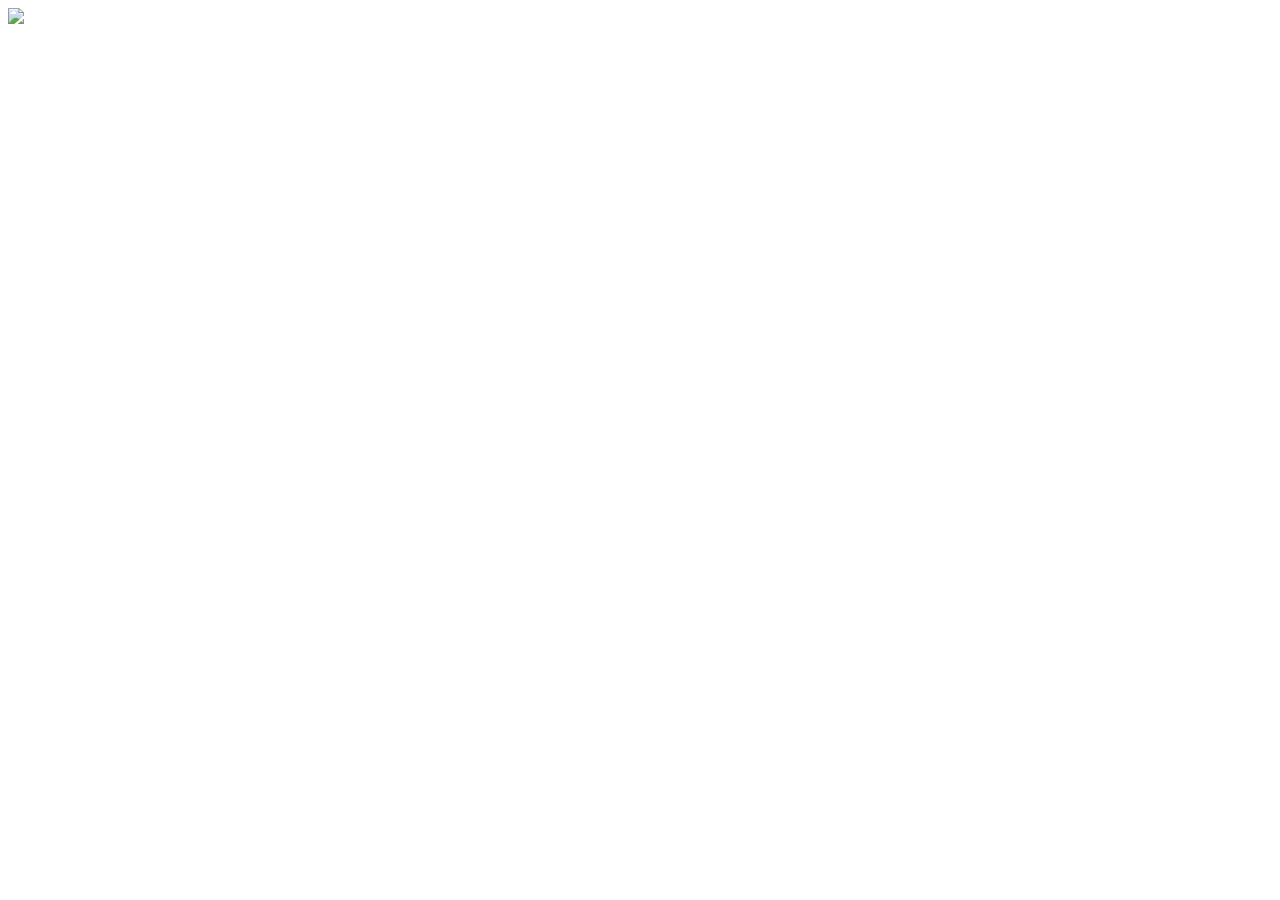
==== worm.html @ 62f927b1 "Done ✓" ====
<!DOCTYPE html>
<html lang="en">
<head>
  <meta charset="UTF-8">
  <meta name="viewport" content="width=device-width, initial-scale=1.0">
  <link rel="stylesheet" href="css/master.css" />
  <link rel="shortcut icon" href="media/worm.png" type="image/x-icon" />
<style>
  body {
    /*warning*/
    /*background-color: rgb(244,180,0);*/
    /*danger*/
    /*background-color: rgb(218,68,55);*/
    animation-name: bg;
    animation-duration: 1s;
    animation-iteration-count: 5;
  }
  @keyframes bg {
    0% {
      background-color: rgb(218,68,55);
    }
    50% {
      background-color:rgb(66,133,244);
    }
    100% {
      background-color: rgb(218,68,55);
    }
  }
  @keyframes worm {
    from {
      transform: translate(-50%,-50%) scale(0);
    }
    to {
      transform: translate(-50%,-50%) scale(1);
    }
  }
</style>
  <title>كاشف الدود</title>
</head>
<body>
  <img src="media/worm.png" onclick="v()" class="img" />

<script>
function v() {
  navigator.vibrate([1000]);
}
</script>
</body>
</html>
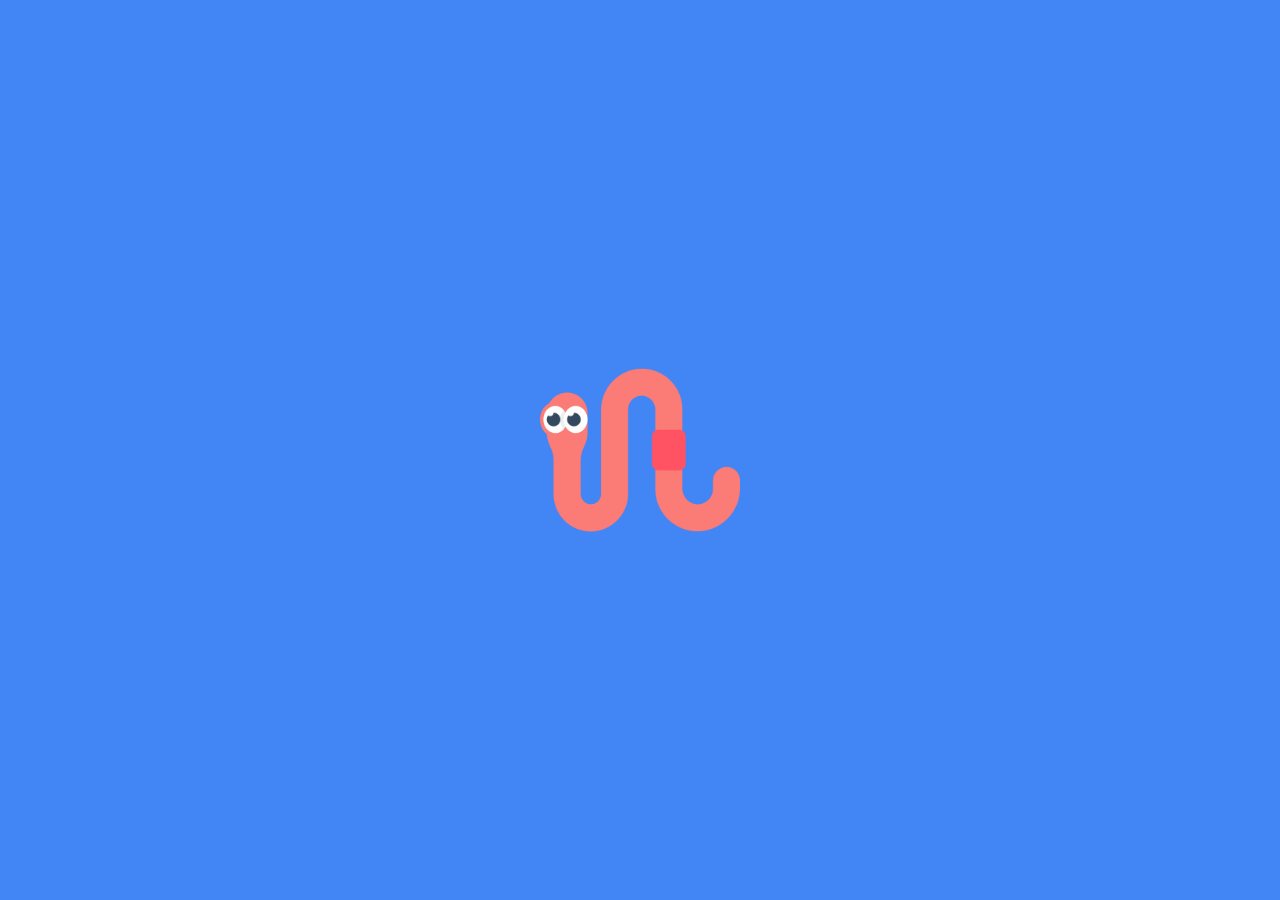
==== commit 12e6318f: "Update worm.html" ====
--- a/worm.html
+++ b/worm.html
@@ -3,7 +3,7 @@
 <head>
   <meta charset="UTF-8">
   <meta name="viewport" content="width=device-width, initial-scale=1.0">
-  <link rel="stylesheet" href="css/master.css" />
+  <link rel="stylesheet" href="master.css" />
   <link rel="shortcut icon" href="media/worm.png" type="image/x-icon" />
 <style>
   body {
@@ -38,7 +38,7 @@
   <title>كاشف الدود</title>
 </head>
 <body>
-  <img src="media/worm.png" onclick="v()" class="img" />
+  <img src="worm.png" onclick="v()" class="img" />
 
 <script>
 function v() {
@@ -46,4 +46,4 @@
 }
 </script>
 </body>
-</html>+</html>
--- a/master.css
+++ b/master.css
@@ -0,0 +1,31 @@
+body {
+  background-color: rgb(66,133,244);
+  font-family: Arial;
+}
+button {
+  position: absolute;
+  top: 50%;
+  left: 50%;
+  transform: translate(-50%,-50%);
+  border: 0;
+  outline: none;
+  background-color: rgb(15,157,88);
+  color: white;
+  font-weight: bold;
+  font-size: 2em;
+  width: 200px;
+  padding: 20px;
+  border-radius: 5px;
+}
+button img {
+  width: 100%;
+}
+.img {
+  position: absolute;
+  top: 50%;
+  left: 50%;
+  transform: translate(-50%,-50%);
+  width: 200px;
+  animation-name: worm;
+  animation-duration: 5s;
+}